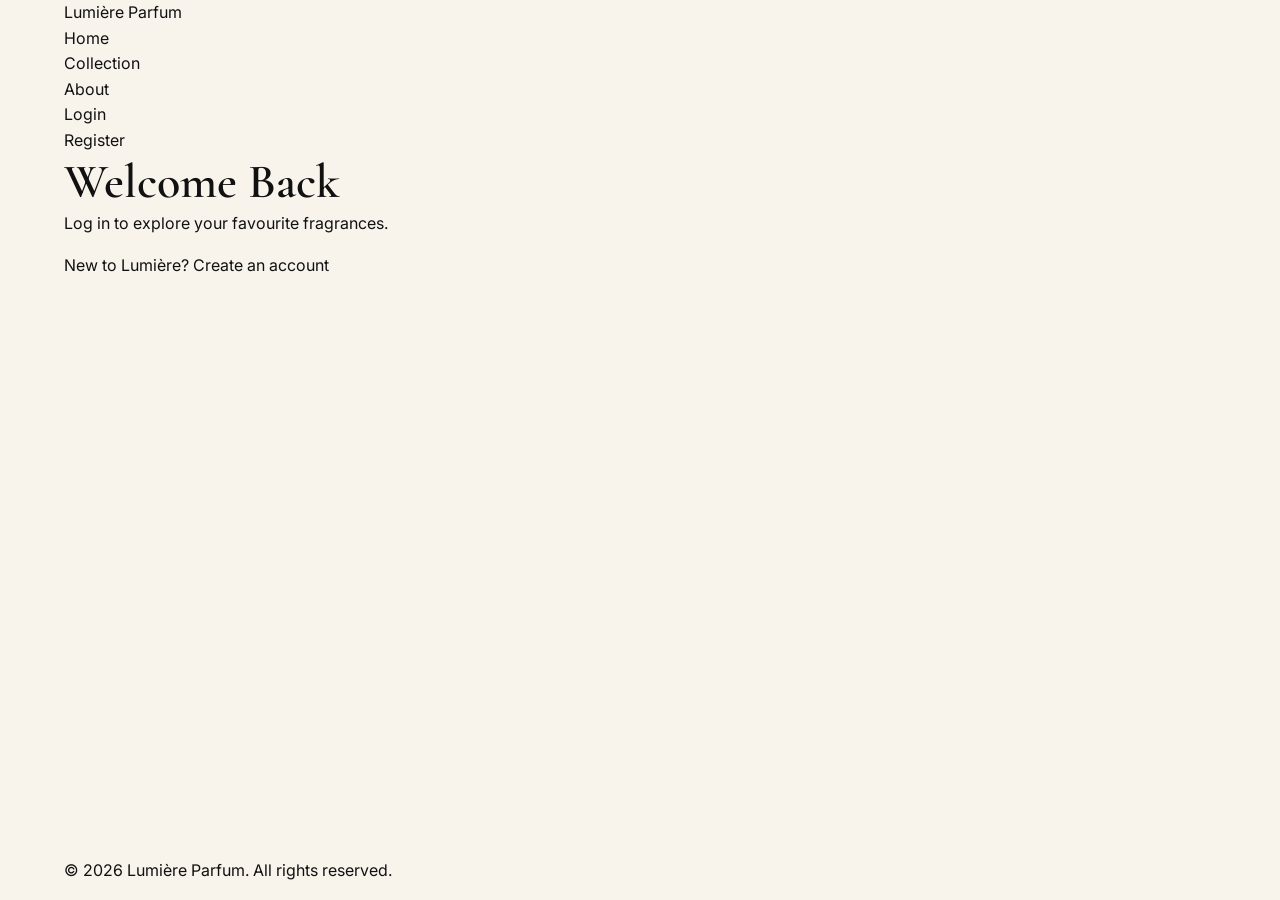
==== login.html @ eafcba60 "feat(auth): add semantic skeletons for login and register pages" ====
<!doctype html>
<html lang="en">
  <head>
    <meta charset="UTF-8" />
    <meta name="viewport" content="width=device-width, initial-scale=1.0" />
    <meta name="description" content="Log in to your Lumière Parfum account." />
    <title>Lumière Parfum | Login</title>
    <link rel="stylesheet" href="css/style.css" />
  </head>
  <body>
    <header class="site-header">
      <div class="container site-header__inner">
        <a href="index.html" class="logo">Lumière Parfum</a>
        <nav class="nav" aria-label="Main navigation">
          <ul class="nav__list">
            <li><a href="index.html" class="nav__link">Home</a></li>
            <li><a href="collection.html" class="nav__link">Collection</a></li>
            <li><a href="about.html" class="nav__link">About</a></li>
            <li><a href="login.html" class="nav__link">Login</a></li>
            <li><a href="register.html" class="nav__link">Register</a></li>
          </ul>
        </nav>
      </div>
    </header>

    <main>
      <section class="auth" aria-labelledby="login-title">
        <div class="container auth__inner">
          <article class="auth__card">
            <h1 id="login-title" class="auth__title">Welcome Back</h1>
            <p class="auth__subtitle">Log in to explore your favourite fragrances.</p>
            <p class="auth__switch">
              New to Lumière? <a href="register.html" class="auth__link">Create an account</a>
            </p>
          </article>
        </div>
      </section>
    </main>

    <footer class="site-footer">
      <div class="container">
        <p>&copy; 2026 Lumière Parfum. All rights reserved.</p>
      </div>
    </footer>
  </body>
</html>
---- css/style.css ----
@import url("https://fonts.googleapis.com/css2?family=Cormorant+Garamond:wght@400;500;600;700&family=Inter:wght@300;400;500;600&display=swap");

:root {
  --color-ink: #111111;
  --color-ivory: #f8f4ec;
  --color-gold: #c9a96e;
  --color-gold-dark: #b08f55;
  --color-plum: #4a2c3a;
  --color-gray: #8a8580;
  --color-white: #ffffff;
  --color-border: #e4ddd0;

  --font-heading: "Cormorant Garamond", Georgia, serif;
  --font-body: "Inter", Arial, sans-serif;

  --fs-sm: 0.875rem;
  --fs-base: 1rem;
  --fs-md: 1.25rem;
  --fs-lg: 2rem;
  --fs-xl: 3rem;

  --space-xs: 0.5rem;
  --space-sm: 1rem;
  --space-md: 1.5rem;
  --space-lg: 2.5rem;
  --space-xl: 4rem;

  --radius: 4px;
  --shadow: 0 8px 24px rgba(17, 17, 17, 0.08);
  --transition: 0.3s ease;
  --container-width: 1200px;
}

*,
*::before,
*::after {
  margin: 0;
  padding: 0;
  box-sizing: border-box;
}

html {
  scroll-behavior: smooth;
}

body {
  display: flex;
  flex-direction: column;
  min-height: 100vh;
  font-family: var(--font-body);
  font-size: var(--fs-base);
  line-height: 1.6;
  color: var(--color-ink);
  background-color: var(--color-ivory);
}

main {
  flex: 1;
}

h1,
h2,
h3,
h4 {
  font-family: var(--font-heading);
  font-weight: 600;
  line-height: 1.2;
  color: var(--color-ink);
}

h1 {
  font-size: var(--fs-xl);
}

h2 {
  font-size: var(--fs-lg);
}

h3 {
  font-size: var(--fs-md);
}

p {
  margin-bottom: var(--space-sm);
}

a {
  color: inherit;
  text-decoration: none;
  transition: color var(--transition);
}

a:hover {
  color: var(--color-gold);
}

ul {
  list-style: none;
}

img {
  display: block;
  max-width: 100%;
  height: auto;
}

button,
input,
select,
textarea {
  font: inherit;
  color: inherit;
}

button {
  cursor: pointer;
}

.container {
  width: 100%;
  max-width: var(--container-width);
  margin: 0 auto;
  padding: 0 var(--space-md);
}

.section {
  padding: var(--space-xl) 0;
}

.section__title {
  margin-bottom: var(--space-md);
  text-align: center;
}
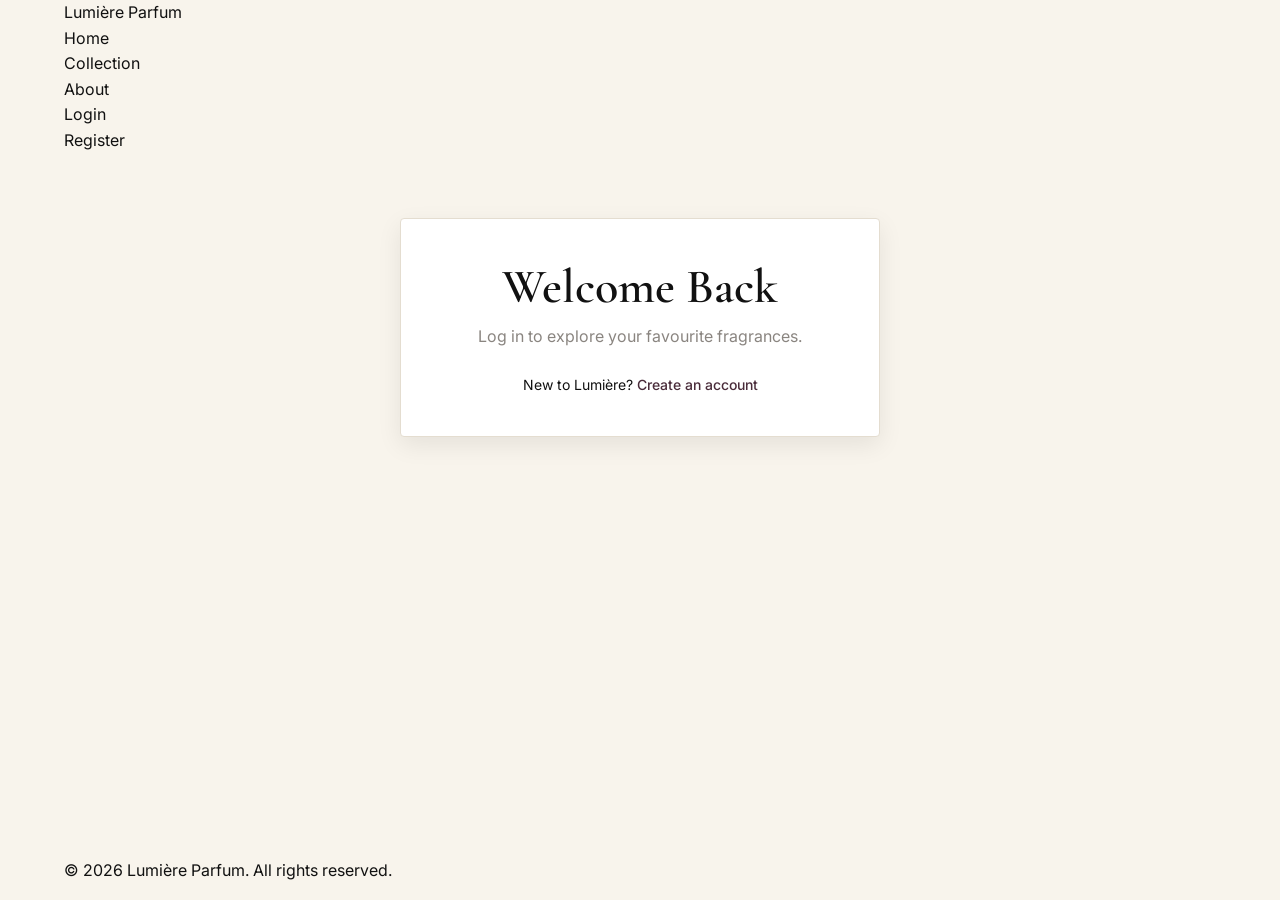
==== commit 84df2435: "feat(auth): create auth.css and link it on login and register" ====
--- a/login.html
+++ b/login.html
@@ -6,6 +6,7 @@
     <meta name="description" content="Log in to your Lumière Parfum account." />
     <title>Lumière Parfum | Login</title>
     <link rel="stylesheet" href="css/style.css" />
+    <link rel="stylesheet" href="css/auth.css" />
   </head>
   <body>
     <header class="site-header">
--- a/css/auth.css
+++ b/css/auth.css
@@ -0,0 +1,40 @@
+.auth {
+  padding: var(--space-xl) 0;
+}
+
+.auth__inner {
+  display: flex;
+  justify-content: center;
+}
+
+.auth__card {
+  width: 100%;
+  max-width: 480px;
+  padding: var(--space-lg);
+  background-color: var(--color-white);
+  border: 1px solid var(--color-border);
+  border-radius: var(--radius);
+  box-shadow: var(--shadow);
+}
+
+.auth__title {
+  margin-bottom: var(--space-xs);
+  text-align: center;
+}
+
+.auth__subtitle {
+  margin-bottom: var(--space-md);
+  text-align: center;
+  color: var(--color-gray);
+}
+
+.auth__switch {
+  margin: var(--space-md) 0 0;
+  text-align: center;
+  font-size: var(--fs-sm);
+}
+
+.auth__link {
+  color: var(--color-plum);
+  font-weight: 500;
+}
